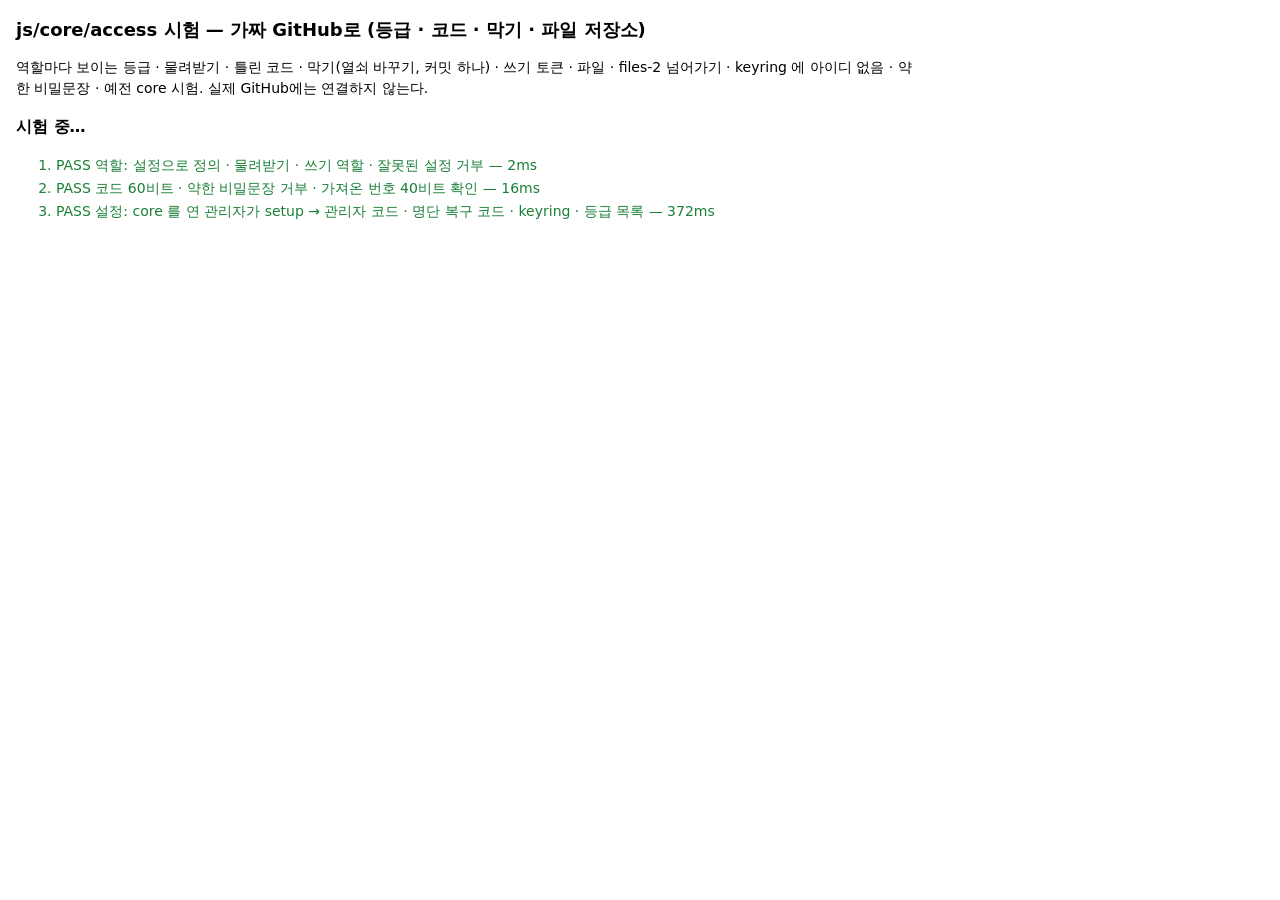
==== access-test.html @ 24479ba0 "등급별 보기 권한(access.js) + 한국어 화면 조각 + 시험 - access.js: 설정으로 정하는 역할(물려받기·쓰기 역할), 아이디+코드 로그인 하나(역할은 자리가 정함" ====
<!doctype html>
<html lang="ko">
<head>
  <meta charset="utf-8">
  <meta name="viewport" content="width=device-width, initial-scale=1">
  <meta name="robots" content="noindex, nofollow">
  <title>access 시험</title>
  <style>
    :root { color-scheme: light dark; --ok: #1a7f37; --bad: #cf222e; }
    body { font: 14px/1.5 system-ui, sans-serif; margin: 16px; max-width: 900px; background: Canvas; color: CanvasText; }
    h1 { font-size: 18px; }
    li { margin: 2px 0; }
    .ok { color: var(--ok); }
    .bad { color: var(--bad); font-weight: 600; }
    pre { white-space: pre-wrap; font-size: 12px; opacity: .8; }
    #summary { font-size: 16px; font-weight: 700; }
    #ui { margin-top: 24px; }
    iframe { width: 100%; height: 160px; border: 1px solid #8884; }
  </style>
</head>
<body>
  <h1>js/core/access 시험 — 가짜 GitHub로 (등급 · 코드 · 막기 · 파일 저장소)</h1>
  <p>역할마다 보이는 등급 · 물려받기 · 틀린 코드 · 막기(열쇠 바꾸기, 커밋 하나) · 쓰기 토큰 · 파일 · files-2 넘어가기 · keyring 에 아이디 없음 · 약한 비밀문장 · 예전 core 시험. 실제 GitHub에는 연결하지 않는다.</p>
  <p id="summary">시험 중…</p>
  <ol id="out"></ol>
  <pre id="log"></pre>
  <div id="ui"></div>
<script type="module">
import * as C from './js/core/crypto.js';
import { createCore } from './js/core/core.js';
import { FakeGitHub } from './js/core/fake-backend.js';
import * as A from './js/core/access.js';
import * as UI from './js/core/access-ui.js';

const out = document.getElementById('out');
const results = [];
function report(name, ok, detail = '') {
  results.push({ name, ok, detail });
  const li = document.createElement('li');
  li.className = ok ? 'ok' : 'bad';
  li.textContent = `${ok ? 'PASS' : 'FAIL'} ${name}${detail ? ' — ' + detail : ''}`;
  out.append(li);
}
function assert(cond, msg) { if (!cond) throw new Error(msg); }
const eq = (a, b, msg) => assert(JSON.stringify(a) === JSON.stringify(b), `${msg}: ${JSON.stringify(a)} ≠ ${JSON.stringify(b)}`);
async function rejects(p, code, msg) {
  try { await (typeof p === 'function' ? p() : p); } catch (e) { assert(!code || e.code === code, `${msg}: 오류 코드 ${e.code} (기대 ${code}) ${e.message}`); return e; }
  throw new Error(`${msg}: 오류가 나야 하는데 안 났어요`);
}
async function test(name, fn) {
  const t0 = performance.now();
  try { await fn(); report(name, true, `${Math.round(performance.now() - t0)}ms`); }
  catch (e) { console.error(e); report(name, false, e.message || String(e)); }
}

// ---------- 가짜 GitHub: 비공개 데이터 저장소 + 공개 사이트 저장소 (+ 파일 저장소는 쓰기 토큰이 만든다) ----------
const RUN = Date.now().toString(36);
const dbs = [];
const gh = new FakeGitHub({ owner: 'jayangchild', tokens: ['core-tok', 'pub-tok', 'pub-tok-2'], creators: ['pub-tok', 'pub-tok-2'] });
const dataRepo = gh.repo('jayangchild-data', { isPublic: false });
const site = gh.repo('jayangchild.github.io', { isPublic: true });
site.files.set('index.html', { sha: 'sha0', bytes: C.utf8('<!doctype html>') });
site.addCommit('init', ['index.html']);

const ROLES = [
  { id: 'public' },
  { id: 'parent', inherits: ['public'] },
  { id: 'teacher', inherits: ['parent'] },
  { id: 'officer', inherits: ['teacher'], write: true, labels: ['부장', '부감', '총무', '회계', '서기'] },
  { id: 'admin', inherits: ['officer'], write: true },
];
const CFG = { site: 'jayangchild', title: '자양교회 유년부', owner: 'jayangchild', repo: 'jayangchild.github.io', siteUrl: 'https://jayangchild.github.io/', roles: ROLES, files: { limit: 40000 } };
const CORE_PW = 'jayang-yunyeon-2026';

function device(tag) {
  const kvName = `ax-test-${RUN}-${tag}`;
  dbs.push(kvName);
  return A.createAccess(CFG, { reader: gh.reader(CFG.repo), backendFor: (token, r) => gh.client(token, r.repo), kvName });
}
function coreDevice(tag) {
  const dbName = `ax-core-${RUN}-${tag}`;
  dbs.push(dbName);
  return createCore({ dbName, backend: token => dataRepo.client(token), autoSync: false, siteUrl: CFG.siteUrl, user: tag });
}
const siteText = p => (site.files.get(p) ? C.unutf8(site.files.get(p).bytes) : '');
const siteJSON = p => JSON.parse(siteText(p));
const titles = list => list.map(x => x.data?.title).filter(Boolean).sort();

let CA; let AX; let admin; let adminCode; let recoveryCode;
const P = {}; // 사람: { id, code, person }
const pub = {}; // 올린 항목 id

// ---------- 1. 역할 ----------
await test('역할: 설정으로 정의 · 물려받기 · 쓰기 역할 · 잘못된 설정 거부', async () => {
  const R = A.defineRoles(ROLES);
  eq(R.closure('parent'), ['public', 'parent'], '학부모');
  eq(R.closure('officer'), ['public', 'parent', 'teacher', 'officer'], '임원');
  eq(R.tiersOf('admin'), ['parent', 'teacher', 'officer', 'admin'], '관리자 열쇠');
  eq(R.tiersOf('public'), [], '공개는 열쇠 없음');
  eq([R.canWrite('teacher'), R.canWrite('officer'), R.canWrite('admin')], [false, true, true], '쓰기');
  eq([R.adminId, R.name('teacher'), R.display('officer', ['총무'])], ['admin', '선생님', '임원 (총무)'], '이름');
  const D = A.defineRoles([{ id: 'public' }, { id: 'a' }, { id: 'b' }, { id: 'c', inherits: ['a', 'b'] }, { id: 'admin', inherits: ['c'] }]);
  eq(D.closure('c'), ['public', 'a', 'b', 'c'], '여러 역할 물려받기');
  eq(D.lost('c', 'a'), ['b', 'c'], '역할을 낮추면 잃는 등급');
  await rejects(() => A.defineRoles([{ id: 'public' }, { id: 'a', inherits: ['b'] }, { id: 'b', inherits: ['a'] }, { id: 'admin' }]), 'bad-roles', '돌고 도는 역할');
  await rejects(() => A.defineRoles([{ id: 'public' }, { id: 'a', inherits: ['zz'] }, { id: 'admin' }]), 'bad-roles', '없는 역할');
  await rejects(() => A.defineRoles([{ id: 'a' }, { id: 'admin' }]), 'bad-roles', 'public 없음');
});

// ---------- 2. 코드 · 비밀문장 ----------
await test('코드 60비트 · 약한 비밀문장 거부 · 가져온 번호 40비트 확인', async () => {
  const codes = new Set();
  for (let i = 0; i < 500; i++) {
    const c = A.newAccessCode();
    assert(/^[A-HJ-NP-Z2-9]{4}-[A-HJ-NP-Z2-9]{4}-[A-HJ-NP-Z2-9]{4}$/.test(c), `코드 모양 ${c}`);
    codes.add(c);
  }
  eq(codes.size, 500, '겹치지 않음');
  assert(A.ACCESS_CODE_BITS >= 60, '60비트 이상');
  eq(A.normAccessCode(' k7qx m2pa-9trd '), 'K7QXM2PA9TRD', '코드 정리');
  for (const w of ['20150304', '2015-03-04', '1234567890', '010-1234-5678', 'aaaaaaaaaaaa', 'password12', 'abcdefghijk', '짧은비밀', 'qwer1234!!']) {
    await rejects(() => A.checkPassphrase(w), 'weak-passphrase', `약한 비밀문장 "${w}"`);
  }
  await rejects(() => A.checkPassphrase('kimcheolsu-2015', { identifier: 'kimcheolsu' }), 'weak-passphrase', '아이디가 들어간 것');
  assert(A.checkPassphrase('blue-river-sings-7'), '좋은 비밀문장');
  assert(A.checkPassphrase('우리 아이 웃음소리 2026'), '한글 비밀문장');
  assert(A.codeBits('123456') < A.MIN_CODE_BITS, '6자리 번호는 약함');
  assert(A.codeBits('48213958271049582') >= A.MIN_CODE_BITS, '17자리 번호는 충분');
  eq(await A.lookupId('s', '010-1111 2222'), await A.lookupId('s', '01011112222'), '아이디 정리 후 같은 자리');
});

// ---------- 3. 처음 설정 ----------
await test('설정: core 를 연 관리자가 setup → 관리자 코드 · 명단 복구 코드 · keyring · 등급 목록', async () => {
  CA = coreDevice('admin');
  await CA.setup('core-tok', CORE_PW);
  AX = device('admin');
  await rejects(() => AX.setup(coreDevice('locked'), { token: 'pub-tok', identifier: 'x' }), 'vault-locked', '닫힌 core');
  const r = await AX.setup(CA, { token: 'pub-tok', name: '이관리', identifier: 'yunyeon-admin' });
  admin = r.admin;
  adminCode = r.code;
  recoveryCode = r.recoveryCode;
  assert(/^[A-Z2-9-]{14}$/.test(adminCode), `관리자 코드 ${adminCode}`);
  eq([AX.me().role, AX.me().isAdmin, AX.me().canWrite], ['admin', true, true], '관리자로 들어와 있음');
  assert(site.files.has('keyring.json'), 'keyring.json');
  for (const t of ['parent', 'teacher', 'officer', 'admin']) eq(siteJSON(`access/${t}/index.json`).kv, 1, `${t} 목록 열쇠 판 1`);
  const vaultText = JSON.stringify([...CA.collection('accessPeople').list(), ...CA.collection('accessSys').list()]);
  assert(!vaultText.includes('이관리') && !vaultText.includes('yunyeon-admin') && !vaultText.includes('pub-tok'), '비공개 저장소 안에서도 명단은 관리자 열쇠로 한 번 더 잠김');
  await rejects(() => device('again').setup(CA, { token: 'pub-tok', identifier: 'x' }), 'already-setup', '두 번 설정 안 됨');
});

// ---------- 4. 사람 추가 · 등급마다 올리기 ----------
await test('사람 추가(코드 생성·안내문) · 등급마다 올리기 · 같은 아이디 거부', async () => {
  const add = async (key, o) => {
    const r = await admin.addPerson(o);
    P[key] = { id: r.person.id, code: r.code, ident: o.identifier, name: o.name };
    assert(r.invitation.includes(r.code) && r.invitation.includes(o.identifier) && r.invitation.includes('다른 사람에게 보내지'), '안내문');
    return r;
  };
  await add('p1', { name: '김학부모', identifier: '010-1111-2222', role: 'parent' });
  await add('p2', { name: '이학부모', identifier: 'lee-family-parent', role: 'parent' });
  await add('t1', { name: '박선생님', identifier: 'park-teacher-01', role: 'teacher' });
  const o1 = await add('o1', { name: '최총무님', identifier: 'choi-officer-01', role: 'officer', labels: ['총무'] });
  eq(o1.person.roleLabel, '임원 (총무)', '직분 표시');
  await add('o2', { name: '정서기님', identifier: 'jung-officer-02', role: 'officer', labels: ['서기'] });
  await rejects(() => admin.addPerson({ name: '또김', identifier: '01011112222', role: 'parent' }), 'duplicate', '같은 아이디');
  await rejects(() => admin.addPerson({ name: '약한번호', identifier: 'cust-1', role: 'parent', code: '123456' }), 'weak-code', '가져온 약한 번호');
  await rejects(() => admin.addPerson({ name: 'x', identifier: 'x1', role: 'officer', labels: ['목사'] }), 'bad-label', '없는 직분');
  eq((await admin.people()).length, 6, '명단 6명');
  pub.public = (await AX.publish({ tier: 'public', data: { title: '공개 소식' } })).id;
  pub.parent = (await AX.publish({ tier: 'parent', data: { title: '학부모 사진첩' } })).id;
  pub.teacher = (await AX.publish({ tier: 'teacher', data: { title: '선생님 명단' } })).id;
  pub.officer = (await AX.publish({ tier: 'officer', data: { title: '임원회의 자료' } })).id;
  pub.admin = (await AX.publish({ tier: 'admin', data: { title: '관리자 백업' } })).id;
  assert(siteText('access/public/index.json').includes('공개 소식'), '공개는 평문');
  for (const t of ['parent', 'teacher', 'officer', 'admin']) assert(!/사진첩|명단|임원회의|백업/.test(siteText(`access/${t}/index.json`)), `${t} 목록은 암호문`);
});

// ---------- 5. keyring ----------
await test('keyring.json 에 아이디·이름·역할·직분·토큰이 평문으로 없음', async () => {
  const ring = siteText('keyring.json');
  const words = [];
  for (const p of Object.values(P)) words.push(p.ident, A.normIdentifier(p.ident), p.name);
  words.push('yunyeon-admin', 'yunyeonadmin', '이관리', 'parent', 'teacher', 'officer', '총무', '서기', 'pub-tok', '"role"', '"name"');
  for (const w of words) assert(!ring.includes(w), `keyring 에 "${w}"`);
  const j = JSON.parse(ring);
  eq(Object.keys(j.slots).length, 6, '자리 6개');
  for (const [lid, s] of Object.entries(j.slots)) {
    assert(/^[0-9a-f]{64}$/.test(lid), '자리 이름은 해시');
    eq(Object.keys(s).sort(), ['at', 'b', 'i', 's', 't', 'w'], '자리 모양');
    eq(s.i, 600000, 'PBKDF2 60만 회');
  }
});

// ---------- 6. 역할마다 보이는 등급 ----------
const DEV = {};
await test('역할마다 정확히 자기 등급만 보임 (물려받기 포함)', async () => {
  const expect = {
    p1: { tiers: ['public', 'parent'], titles: ['공개 소식', '학부모 사진첩'] },
    t1: { tiers: ['public', 'parent', 'teacher'], titles: ['공개 소식', '선생님 명단', '학부모 사진첩'] },
    o1: { tiers: ['public', 'parent', 'teacher', 'officer'], titles: ['공개 소식', '선생님 명단', '임원회의 자료', '학부모 사진첩'] },
  };
  for (const [k, ex] of Object.entries(expect)) {
    DEV[k] = device(k);
    const r = await DEV[k].login(P[k].ident, P[k].code);
    eq(r.tiers, ex.tiers, `${k} 등급`);
    eq(Object.keys(r.bundle.keys), ex.tiers.filter(t => t !== 'public'), `${k} 꾸러미 열쇠`);
    eq(titles(await DEV[k].listAll()), ex.titles.slice().sort(), `${k} 보이는 글`);
    for (const t of ['parent', 'teacher', 'officer', 'admin'].filter(t => !ex.tiers.includes(t))) await rejects(() => DEV[k].list(t), 'no-access', `${k} 가 ${t}`);
  }
  eq(titles(await AX.listAll()), ['공개 소식', '관리자 백업', '선생님 명단', '임원회의 자료', '학부모 사진첩'], '관리자는 전부');
  const anon = device('anon');
  eq(titles(await anon.list('public')), ['공개 소식'], '로그인 없이 공개');
  await rejects(() => anon.list('parent'), 'locked', '로그인 없이 학부모');
  eq(DEV.p1.me().role, 'parent', '역할은 자리가 정함 (고르지 않음)');
});

await test('틀린 코드 · 없는 아이디 → 실패, 대소문자·띄어쓰기·- 는 상관없음', async () => {
  const d = device('wrong');
  await rejects(() => d.login(P.p1.ident, P.p2.code), 'bad-login', '남의 코드');
  await rejects(() => d.login(P.p1.ident, 'AAAA-BBBB-CCCC'), 'bad-login', '틀린 코드');
  await rejects(() => d.login('nobody-here', P.p1.code), 'bad-login', '없는 아이디');
  await rejects(() => d.login('', ''), 'bad-login', '빈칸');
  eq(d.me(), null, '들어가지 않음');
  const r = await d.login('010 1111 2222', P.p1.code.toLowerCase().replace(/-/g, ' '));
  eq(r.role, 'parent', '정리해서 맞음');
});

await test('쓰기 역할 꾸러미에만 토큰, 읽기 역할 꾸러미에는 절대 없음', async () => {
  eq([DEV.o1.me().bundle.token, DEV.o1.me().canWrite], ['pub-tok', true], '임원');
  eq(AX.me().bundle.token, 'pub-tok', '관리자');
  for (const k of ['p1', 't1']) {
    const b = DEV[k].me().bundle;
    assert(!('token' in b) && !JSON.stringify(b).includes('pub-tok') && !b.am && !b.vault, `${k} 꾸러미에 토큰·관리자 열쇠 없음`);
  }
  assert(!DEV.o1.me().bundle.am && !DEV.o1.me().bundle.vault, '임원 꾸러미에 관리자 열쇠·데이터 열쇠 없음');
  await rejects(() => DEV.p1.publish({ tier: 'parent', data: { title: 'x' } }), 'read-only', '학부모는 못 올림');
  await rejects(() => DEV.t1.unpublish(pub.parent, 'parent'), 'read-only', '선생님은 휴지통 못 씀');
});

await test('임원이 올리기 · 자기보다 높은 등급은 못 올림 · 휴지통/되살리기', async () => {
  const { id } = await DEV.o1.publish({ tier: 'teacher', data: { title: '달란트 표' } });
  pub.talent = id;
  assert(titles(await DEV.t1.list('teacher')).includes('달란트 표'), '선생님이 봄');
  assert(!titles(await DEV.p1.listAll()).includes('달란트 표'), '학부모는 못 봄');
  await rejects(() => DEV.o1.publish({ tier: 'admin', data: { title: 'x' } }), 'no-access', '임원이 관리자 등급');
  await DEV.o1.unpublish(id, 'teacher');
  assert(!titles(await DEV.t1.list('teacher')).includes('달란트 표'), '휴지통');
  eq(titles(await DEV.t1.list('teacher', { deleted: true })), ['달란트 표'], '휴지통에 있음');
  await DEV.o1.restore(id, 'teacher');
  assert(titles(await DEV.t1.list('teacher')).includes('달란트 표'), '되살림');
});

// ---------- 7. 파일 ----------
const rnd = n => { const u = new Uint8Array(n); for (let i = 0; i < n; i += 65536) crypto.getRandomValues(u.subarray(i, Math.min(n, i + 65536))); return u; };
const blobBytes = async b => new Uint8Array(await b.arrayBuffer());
const sameBytes = (a, b) => a.length === b.length && a.every((x, i) => x === b[i]);
let f1; let f1bytes; let f1sha;
await test('파일 왕복: 암호화해 공개 파일 저장소(-files-1)에, 다른 사람이 받아 풀기', async () => {
  f1bytes = rnd(30000);
  f1 = await DEV.o1.publishFile(new Blob([f1bytes], { type: 'application/octet-stream' }), { tier: 'parent', name: '수련회 사진.bin', data: { title: '수련회 사진' } });
  eq(f1.repo, 'jayangchild-files-1', '첫 파일 저장소');
  eq(gh.created, ['jayangchild-files-1'], '쓰기 토큰이 저장소를 만듦');
  const stored = gh.repo(f1.repo).files.get(f1.path);
  f1sha = stored.sha;
  eq(stored.bytes.length, 30000 + 28, '암호문 크기 (iv + tag)');
  assert(!sameBytes(stored.bytes.subarray(12, 76), f1bytes.subarray(0, 64)), '평문이 아님');
  const got = await DEV.p1.file(f1.id, 'parent');
  assert(sameBytes(await blobBytes(got), f1bytes), '학부모가 받은 내용이 같음');
  const it = (await DEV.t1.list('parent')).find(x => x.id === f1.id);
  eq([it.file.name, it.file.size, it.data.title], ['수련회 사진.bin', 30000, '수련회 사진'], '파일 정보는 암호화되어 있다가 풀림');
  assert(!siteText('access/parent/index.json').includes('수련회'), '목록에 파일 이름 평문 없음');
  // 공개 파일
  const pf = await AX.publishFile(new Blob([C.utf8('공개 안내문')], { type: 'text/plain' }), { tier: 'public', name: '안내.txt' });
  const anon = device('anon2');
  eq(C.unutf8(await blobBytes(await anon.file(pf.id, 'public'))), '공개 안내문', '공개 파일은 로그인 없이');
});

await test('파일 저장소가 한도를 넘으면 -files-2 를 만들어 이어서 올림', async () => {
  const b2 = rnd(30000);
  const f2 = await DEV.o1.publishFile(new Blob([b2]), { tier: 'teacher', name: '두번째.bin' });
  eq(f2.repo, 'jayangchild-files-2', '두 번째 저장소');
  eq(gh.created, ['jayangchild-files-1', 'jayangchild-files-2'], '만든 저장소');
  const man = siteJSON('access/files.json');
  eq(man.repos.map(r => r.name), ['jayangchild-files-1', 'jayangchild-files-2'], '파일 저장소 목록');
  assert(man.repos[0].bytes > 30000 && man.repos[1].bytes === 30028, `쓴 크기 ${JSON.stringify(man.repos)}`);
  assert(sameBytes(await blobBytes(await DEV.t1.file(f2.id, 'teacher')), b2), '두 번째 저장소 파일도 받음');
  assert(sameBytes(await blobBytes(await DEV.t1.file(f1.id, 'parent')), f1bytes), '첫 저장소 파일도 그대로');
});

// ---------- 8. 막기 ----------
await test('막기: 커밋 하나 · 막힌 사람의 예전 꾸러미로 새 글을 못 풂 · 남은 사람은 그대로 로그인', async () => {
  const p2 = device('p2');
  await p2.login(P.p2.ident, P.p2.code);
  const oldKey = p2.me().bundle.keys.parent;
  eq(oldKey.kv, 1, '막기 전 열쇠 판 1');
  const p2lid = p2.me().bundle.session.lid;
  const before = site.commitLog.length;
  const r = await admin.revoke(P.p2.id);
  eq(site.commitLog.length, before + 1, '공개 저장소 커밋 하나');
  const c = site.commitLog.at(-1);
  assert(c.paths.includes('keyring.json') && c.paths.includes('access/parent/index.json'), `한 커밋에 keyring + 목록: ${c.paths}`);
  eq([r.rotated, r.tokenExposed], [['parent'], false], '바뀐 등급');
  assert(!siteJSON('keyring.json').slots[p2lid], '자리 지워짐');
  eq((await admin.people()).find(p => p.id === P.p2.id).status, 'revoked', '명단에는 "막음"으로 남음');
  // 새 글
  const nid = (await AX.publish({ tier: 'parent', data: { title: '막은 뒤 새 소식' } })).id;
  const idx = siteJSON('access/parent/index.json');
  eq([idx.kv, idx.items[nid].kv, idx.items[pub.parent].kv], [2, 2, 2], '목록·새 글·예전 글 모두 새 열쇠(판 2)로');
  const K = await C.importDEK(C.unb64(oldKey.k));
  await rejects(() => C.decryptText(K, idx.items[nid].k, `item:parent:${nid}`), undefined, '예전 열쇠로 새 글의 항목 열쇠를 못 풂');
  await rejects(() => p2.list('parent'), 'revoked', '막힌 사람 기기: 새 꾸러미를 못 받음');
  eq(p2.me(), null, '막힌 기기는 로그아웃됨');
  await rejects(() => device('p2b').login(P.p2.ident, P.p2.code), 'bad-login', '예전 코드로 로그인 안 됨');
  // 남은 사람: 예전 코드로 새 기기에서 로그인 + 새 글 · 예전 파일
  for (const k of ['p1', 't1', 'o1']) {
    const d = device(`${k}-after`);
    await d.login(P[k].ident, P[k].code);
    eq(d.me().bundle.keys.parent.kv, 2, `${k} 새 열쇠`);
    assert(titles(await d.list('parent')).includes('막은 뒤 새 소식'), `${k} 새 글 봄`);
  }
  // 이미 들어와 있던 기기(예전 꾸러미)는 저절로 새 꾸러미를 받음
  assert(titles(await DEV.p1.list('parent')).includes('막은 뒤 새 소식'), '열려 있던 학부모 기기도 새 글 봄');
  assert(sameBytes(await blobBytes(await DEV.p1.file(f1.id, 'parent')), f1bytes), '예전 파일도 열림');
  eq(gh.repo(f1.repo).files.get(f1.path).sha, f1sha, '파일 암호문은 다시 올리지 않음 (항목 열쇠만 다시 감쌈)');
  // 예전 꾸러미를 가진 임원 기기가 올려도 예전 열쇠로 감싸지 않음
  const { id: oid } = await DEV.o1.publish({ tier: 'parent', data: { title: '임원이 올린 새 글' } });
  eq(siteJSON('access/parent/index.json').items[oid].kv, 2, '임원 기기가 새 꾸러미를 받아 새 열쇠로 올림');
});

await test('쓰기 역할을 막으면 토큰이 노출됐다고 알림 → 토큰 바꾸기 → 남은 쓰기 역할은 새 토큰', async () => {
  const r = await admin.revoke(P.o2.id);
  eq([r.tokenExposed, r.rotated], [true, ['parent', 'teacher', 'officer']], '토큰 노출 · 바뀐 등급');
  await admin.setToken('pub-tok-2');
  gh.tokens.delete('pub-tok'); // 예전 토큰을 GitHub 에서 지움
  await DEV.o1.refresh();
  eq(DEV.o1.me().bundle.token, 'pub-tok-2', '임원 꾸러미에 새 토큰');
  await DEV.o1.publish({ tier: 'officer', data: { title: '새 토큰으로 올림' } });
  assert(titles(await AX.list('officer')).includes('새 토큰으로 올림'), '관리자도 새 토큰 (자기 꾸러미가 바뀜)');
});

await test('코드 새로 발급 · 역할 바꾸기 (낮추면 그 등급 열쇠도 바꿈)', async () => {
  const before = site.commitLog.length;
  const r = await admin.resetCode(P.p1.id);
  eq(site.commitLog.length, before + 1, '커밋 하나');
  await rejects(() => device('p1x').login(P.p1.ident, P.p1.code), 'bad-login', '예전 코드');
  P.p1.code = r.code;
  eq((await device('p1y').login(P.p1.ident, r.code)).role, 'parent', '새 코드');
  await rejects(() => DEV.p1.refresh(), 'revoked', '예전 코드로 열린 기기는 새 코드로 다시 로그인해야 함');
  const c = await admin.changeRole(P.t1.id, 'parent');
  eq(c.rotated, ['teacher'], '선생님 열쇠 바뀜');
  await rejects(() => DEV.t1.list('teacher'), 'no-access', '열려 있던 기기도 선생님 글 못 봄');
  const d = device('t1-parent');
  eq((await d.login(P.t1.ident, P.t1.code)).tiers, ['public', 'parent'], '같은 코드, 낮아진 등급');
  await admin.changeRole(P.t1.id, 'teacher');
  eq((await device('t1-back').login(P.t1.ident, P.t1.code)).tiers, ['public', 'parent', 'teacher'], '다시 올림');
});

// ---------- 9. 비밀문장 ----------
await test('내 코드를 비밀문장으로: 약한 것 거부 · 쓰기 역할은 바로 · 읽기 역할은 관리자 요청 · 관리자 작업 뒤에도 유지', async () => {
  await rejects(() => DEV.o1.changeSecret(P.o1.code, '20150304'), 'weak-passphrase', '생일');
  await rejects(() => DEV.o1.changeSecret(P.o1.code, '1234'), 'weak-passphrase', 'PIN');
  await rejects(() => DEV.o1.changeSecret('WRNG-CODE-XXXX', 'blue-river-sings-7'), 'bad-login', '지금 코드가 틀림');
  eq(await DEV.o1.changeSecret(P.o1.code, 'blue-river-sings-7'), { done: true }, '임원은 바로');
  await rejects(() => device('o1x').login(P.o1.ident, P.o1.code), 'bad-login', '예전 코드');
  eq((await device('o1y').login(P.o1.ident, 'blue-river-sings-7')).role, 'officer', '비밀문장으로');
  const p1 = device('p1-pass');
  await p1.login(P.p1.ident, P.p1.code);
  const { request } = await p1.changeSecret(P.p1.code, '우리 아이 웃음소리 2026');
  assert(/^ACX1\./.test(request) && !request.includes('웃음'), '요청 글자에 비밀문장 없음');
  const bad = request.slice(0, 40) + (request[40] === 'A' ? 'B' : 'A') + request.slice(41);
  await rejects(() => admin.applySecretChange(bad), 'bad-request', '고친 요청');
  await admin.applySecretChange(request);
  eq((await device('p1-pass2').login(P.p1.ident, '우리 아이 웃음소리 2026')).role, 'parent', '학부모 비밀문장');
  eq((await admin.people()).find(p => p.id === P.p1.id).secret, 'passphrase', '명단 표시');
  await admin.addPerson({ name: '새선생님', identifier: 'new-teacher-03', role: 'teacher' }); // 관리자 작업 (keyring 다시 씀)
  eq((await device('o1z').login(P.o1.ident, 'blue-river-sings-7')).role, 'officer', '관리자 작업 뒤에도 비밀문장 유지');
});

// ---------- 10. 관리자: 같은 로그인으로 데이터 저장소 열기 · 복구 ----------
await test('관리자: 새 기기에서 아이디+코드 하나로 로그인 → 데이터 저장소(core)까지 열림', async () => {
  await CA.sync();
  const core2 = coreDevice('admin2');
  const ax2 = device('admin2');
  const r = await ax2.login('yunyeon-admin', adminCode);
  eq([r.role, r.isAdmin], ['admin', true], '관리자');
  await rejects(() => DEV.o1.openAdmin(core2), 'not-admin', '임원은 관리자 아님');
  const a2 = await ax2.openAdmin(core2);
  eq(core2.status().open, true, 'core 열림 (사이트 비밀번호 없이)');
  assert((await a2.people()).some(p => p.name === '최총무님'), '명단 보임');
});

await test('관리자 코드를 잃었을 때: 명단 복구 코드 → 새 코드', async () => {
  const ax3 = device('admin3');
  await rejects(() => ax3.recoverAdmin(CA, 'AAAA-BBBB-CCCC-DDDD-EEEE-FFFF'), 'bad-code', '틀린 복구 코드');
  const a3 = await ax3.recoverAdmin(CA, recoveryCode);
  const me = (await a3.people()).find(p => p.role === 'admin');
  const r = await a3.resetCode(me.id);
  await rejects(() => device('admin4').login('yunyeon-admin', adminCode), 'bad-login', '예전 관리자 코드');
  adminCode = r.code;
  eq((await device('admin5').login('yunyeon-admin', r.code)).role, 'admin', '새 관리자 코드');
});

await test('끝까지 keyring·목록에 평문 없음', async () => {
  const all = [...site.files.entries()].filter(([p]) => p !== 'access/public/index.json').map(([, f]) => C.unutf8(f.bytes)).join('\n');
  for (const w of ['김학부모', '이학부모', '박선생님', '최총무님', '010-1111-2222', 'choi-officer-01', '학부모 사진첩', '임원회의', 'pub-tok', 'blue-river', '웃음소리']) assert(!all.includes(w), `공개 저장소에 "${w}"`);
  for (const [name, r] of gh.repos) if (name.includes('-files-')) for (const [, f] of r.files) assert(!C.unutf8(f.bytes).includes('수련회'), '파일 저장소 평문 없음');
});

// ---------- 11. UI 키트 ----------
await test('UI: 로그인 카드(아이디+코드, 역할 고르기 없음) · 안내문 · 막기 확인 글 · 사람 명단', async () => {
  const ui = document.getElementById('ui');
  const d = device('ui');
  let got;
  const done = new Promise(res => { got = res; });
  const card = UI.loginCard({ access: d, onLogin: got });
  ui.append(card);
  assert(!card.querySelector('select') && card.querySelectorAll('input:not([type=checkbox])').length === 2, '입력은 아이디·코드 둘뿐');
  card.querySelector('[name=identifier]').value = P.t1.ident;
  card.querySelector('[name=code]').value = 'WRNG-WRNG-WRNG';
  card.requestSubmit();
  await new Promise(r => setTimeout(r, 1500));
  assert(card.querySelector('.ax-err').textContent.includes('맞지 않아요'), '틀리면 한국어 안내');
  card.querySelector('[name=code]').value = P.t1.code;
  card.requestSubmit();
  const res = await Promise.race([done, new Promise((_, rej) => setTimeout(() => rej(new Error('로그인 안 됨')), 10000))]);
  eq([res.role, res.roleName], ['teacher', '선생님'], '로그인 결과 { role, labels, bundle }');
  assert(Array.isArray(res.labels) && res.bundle, 'labels · bundle');
  const msg = UI.revokeMessage({ name: '이학부모', canWrite: false });
  assert(msg.includes('앞으로 올리는 새 내용은') && msg.includes('이미 내려받') && msg.includes('남아 있을 수 있어요') && msg.includes('남은 분들은'), '막기 글이 쉬운 말로');
  assert(UI.revokeMessage({ name: '정서기님', canWrite: true }).includes('토큰'), '쓰기 역할은 토큰 안내');
  const inv = UI.invitationCard({ title: '자양교회 유년부', siteUrl: CFG.siteUrl, name: '김학부모', identifier: '010-1111-2222', code: 'K7QX-M2PA-9TRD', roleLabel: '학부모' });
  ui.append(inv);
  assert(inv.querySelector('textarea').value.includes('K7QX-M2PA-9TRD') && [...inv.querySelectorAll('button')].map(b => b.textContent).join() === '안내문 복사,카드 인쇄', '안내문 · 복사 · 인쇄');
  const p = UI.confirmRevoke({ name: '이학부모' });
  const dlg = document.querySelector('dialog.ax-dialog');
  assert(dlg?.open && dlg.textContent.includes('이미 내려받'), '막기 확인 창');
  [...dlg.querySelectorAll('button')].find(b => b.textContent === '취소').click();
  eq(await p, false, '취소');
  const table = UI.peopleTable({ admin, access: AX });
  ui.append(table);
  await table.ready;
  const rows = table.querySelectorAll('tbody tr');
  eq(rows.length, (await admin.people()).length, '명단 줄 수');
  assert(table.textContent.includes('임원') && table.textContent.includes('막음') && table.textContent.includes('마지막 접속'), '역할 · 막음 · 접속 기록 없음 안내');
  assert([...table.querySelectorAll('option')].some(o => o.textContent === '임원 · 총무'), '직분 고르기');
});

// ---------- 12. 예전 core 시험 ----------
await test('예전 core 시험(core-test.html) 모두 통과', async () => {
  const fr = document.createElement('iframe');
  fr.src = 'core-test.html';
  document.body.append(fr);
  const t0 = Date.now();
  let s = '';
  while (Date.now() - t0 < 180000) {
    await new Promise(r => setTimeout(r, 300));
    s = fr.contentDocument?.body?.dataset?.done || '';
    if (s) break;
  }
  assert(/^PASS (\d+)\/\1$/.test(s), `core 시험: ${s || '시간 초과'}`);
  report.core = s;
  results.coreSummary = s;
  document.getElementById('log').textContent += `core-test: ${s}\n`;
});

// ---------- 끝 ----------
await AX.logout();
for (const n of dbs) indexedDB.deleteDatabase(n);
const fails = results.filter(r => !r.ok);
const summary = `${fails.length ? 'FAIL' : 'PASS'} ${results.length - fails.length}/${results.length}`;
document.getElementById('summary').textContent = summary;
document.getElementById('summary').className = fails.length ? 'bad' : 'ok';
document.title = `access 시험 ${summary}`;
document.body.dataset.done = summary;
document.getElementById('log').textContent += `공개 저장소 커밋 ${site.commitLog.length}개, 파일 ${site.files.size}개\n` + [...site.files.keys()].join('\n');
if (new URLSearchParams(location.search).has('report')) {
  fetch('/__report', { method: 'POST', body: JSON.stringify({ summary, results }) }).catch(() => {});
}
</script>
</body>
</html>
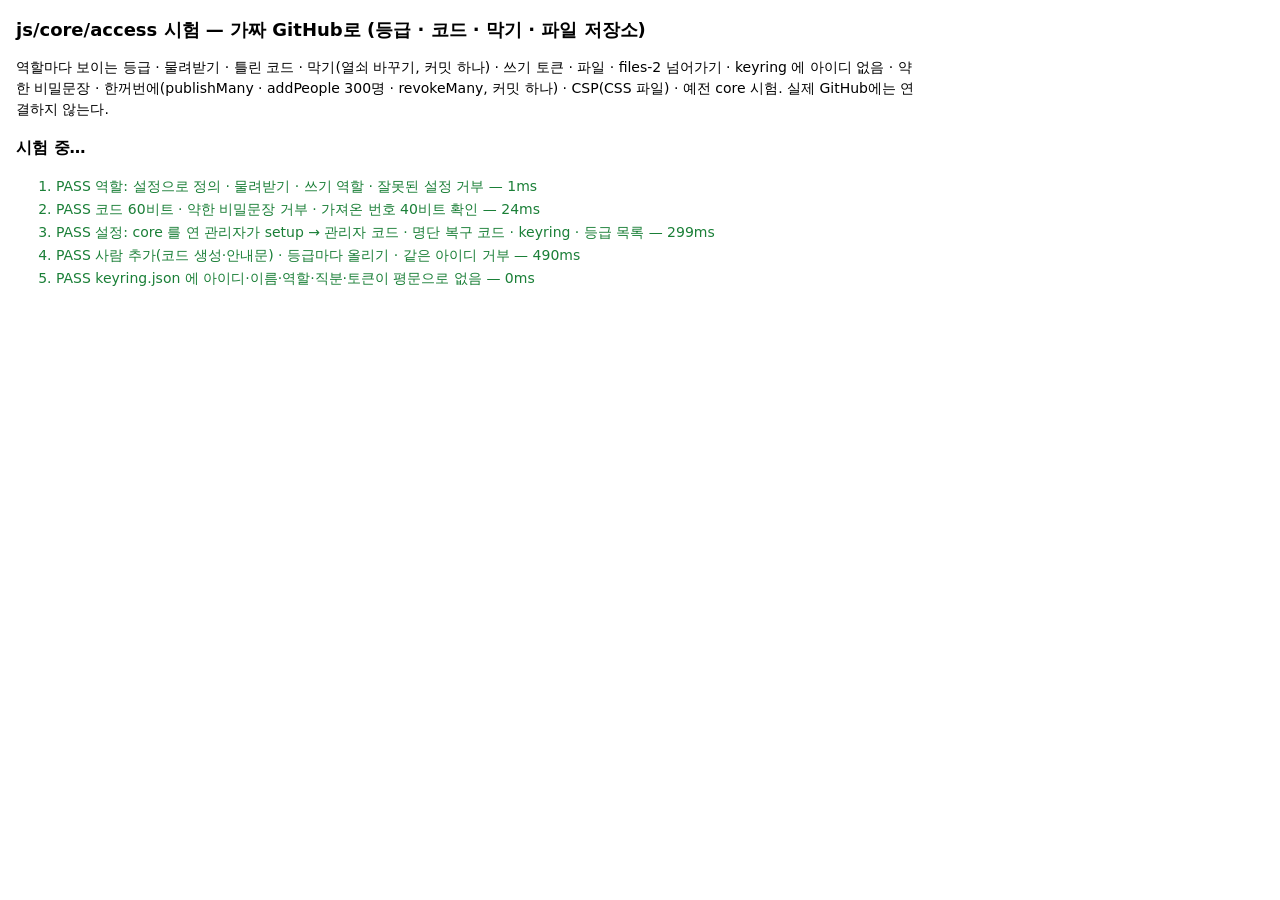
==== commit 8704b11f: "access: publishMany · addPeople · revokeMany (커밋 하나), UI 모양을 access-ui.css 로 - publishMany(items): 여" ====
--- a/access-test.html
+++ b/access-test.html
@@ -20,7 +20,7 @@
 </head>
 <body>
   <h1>js/core/access 시험 — 가짜 GitHub로 (등급 · 코드 · 막기 · 파일 저장소)</h1>
-  <p>역할마다 보이는 등급 · 물려받기 · 틀린 코드 · 막기(열쇠 바꾸기, 커밋 하나) · 쓰기 토큰 · 파일 · files-2 넘어가기 · keyring 에 아이디 없음 · 약한 비밀문장 · 예전 core 시험. 실제 GitHub에는 연결하지 않는다.</p>
+  <p>역할마다 보이는 등급 · 물려받기 · 틀린 코드 · 막기(열쇠 바꾸기, 커밋 하나) · 쓰기 토큰 · 파일 · files-2 넘어가기 · keyring 에 아이디 없음 · 약한 비밀문장 · 한꺼번에(publishMany · addPeople 300명 · revokeMany, 커밋 하나) · CSP(CSS 파일) · 예전 core 시험. 실제 GitHub에는 연결하지 않는다.</p>
   <p id="summary">시험 중…</p>
   <ol id="out"></ol>
   <pre id="log"></pre>
@@ -376,6 +376,145 @@
   eq((await device('o1z').login(P.o1.ident, 'blue-river-sings-7')).role, 'officer', '관리자 작업 뒤에도 비밀문장 유지');
 });
 
+// ---------- 9b. 한꺼번에: publishMany · addPeople · revokeMany ----------
+await test('publishMany: 여러 등급에 여러 글 + 휴지통 → 커밋 하나 · 409 면 다시 읽고 합쳐서 · 읽기 역할·높은 등급 거부', async () => {
+  DEV.p1b = device('p1-bulk');
+  await DEV.p1b.login(P.p1.ident, '우리 아이 웃음소리 2026');
+  DEV.t1b = device('t1-bulk0');
+  await DEV.t1b.login(P.t1.ident, P.t1.code);
+  const before = site.commitLog.length;
+  const items = [
+    ...[1, 2, 3].map(i => ({ tier: 'public', data: { title: `묶음 공개 ${i}` } })),
+    ...[1, 2, 3, 4, 5].map(i => ({ tier: 'parent', data: { title: `묶음 학부모 ${i}` } })),
+    ...[1, 2, 3, 4].map(i => ({ tier: 'teacher', id: `bulk-t${i}`, data: { title: `묶음 선생님 ${i}` } })),
+    { tier: 'teacher', id: pub.talent, trash: true },
+    { tier: 'teacher', id: 'no-such-item', trash: true },
+  ];
+  const r = await AX.publishMany(items);
+  eq(site.commitLog.length, before + 1, '공개 저장소 커밋 하나');
+  eq(site.commitLog.at(-1).paths.slice().sort(), ['access/parent/index.json', 'access/public/index.json', 'access/teacher/index.json'], '등급마다 목록 파일 하나');
+  eq(r.length, items.length, '결과 수');
+  eq(r.slice(8, 12).map(x => x.id), ['bulk-t1', 'bulk-t2', 'bulk-t3', 'bulk-t4'], '정한 id 그대로');
+  eq(r.slice(-2).map(x => [x.trash, x.done]), [[true, true], [true, false]], '휴지통 · 없는 것은 done:false');
+  eq(titles(await DEV.p1b.list('parent')).filter(t => t.startsWith('묶음')), [1, 2, 3, 4, 5].map(i => `묶음 학부모 ${i}`), '학부모가 봄');
+  const tt = titles(await DEV.t1b.list('teacher'));
+  assert(tt.includes('묶음 선생님 4') && !tt.includes('달란트 표'), '선생님 글 · 휴지통으로 간 것은 빠짐');
+  assert(!titles(await DEV.p1b.listAll()).some(t => t.startsWith('묶음 선생님')), '학부모는 선생님 글 못 봄');
+  // 고치기 + 되살리기 + 동시에 누가 먼저 올림(409) → 다시 읽고 합침
+  const c0 = site.conflicts;
+  site.beforeCommit = async () => { await DEV.o1.publish({ tier: 'teacher', data: { title: '그사이 임원 글' } }); };
+  await AX.publishMany([{ tier: 'teacher', id: 'bulk-t1', data: { title: '묶음 선생님 1 고침' } }, { tier: 'teacher', id: pub.talent, restore: true }]);
+  assert(site.conflicts > c0, '409 가 났음');
+  const t2 = titles(await DEV.t1b.list('teacher'));
+  assert(t2.includes('그사이 임원 글') && t2.includes('묶음 선생님 1 고침') && t2.includes('달란트 표') && !t2.includes('묶음 선생님 1'), `다른 사람 글을 덮어쓰지 않고 합침: ${t2}`);
+  await rejects(() => DEV.p1b.publishMany([{ tier: 'parent', data: {} }]), 'read-only', '학부모는 못 올림');
+  await rejects(() => DEV.o1.publishMany([{ tier: 'parent', data: {} }, { tier: 'admin', data: {} }]), 'no-access', '임원이 관리자 등급');
+  await rejects(() => AX.publishMany([{ tier: 'parent', id: 'x1', data: {} }, { tier: 'parent', id: 'x1', data: {} }]), 'bad-id', '같은 항목 두 번');
+  await rejects(() => AX.publishMany([{ tier: 'parent', id: f1.id, data: {} }]), 'bad-id', '파일 항목');
+  eq(await AX.publishMany([]), [], '빈 목록은 아무것도 안 함');
+});
+
+await test('addPeople: 여러 줄 → 커밋 하나, 잘못된 줄은 error 로 돌려주고 나머지는 넣음 · atomic · revokeMany', async () => {
+  const n0 = (await admin.people()).length;
+  const before = site.commitLog.length;
+  const rows = [
+    { name: '묶음학부모', identifier: 'bulk-parent-01', role: 'parent' },
+    { name: '또김', identifier: '010 1111 2222', role: 'parent' }, // 이미 있는 아이디
+    { name: '약한번호', identifier: 'cust-weak', role: 'parent', code: '123456' }, // 40비트 미만
+    { name: '묶음선생님', identifier: 'bulk-teacher-01', role: 'teacher', code: 'Q8ZK-T4NW-77PA-XM3R' }, // 가져온 번호
+    { name: '겹침', identifier: 'BULK-PARENT-01', role: 'parent' }, // 같은 묶음 안에서 겹침
+    { name: '없는역할', identifier: 'bulk-x', role: 'nobody' },
+  ];
+  const r = await admin.addPeople(rows);
+  eq(site.commitLog.length, before + 1, '공개 저장소 커밋 하나');
+  eq(r.map(x => x.error?.code || 'ok'), ['ok', 'duplicate', 'weak-code', 'ok', 'duplicate', 'bad-role'], '줄마다 결과');
+  eq((await admin.people()).length, n0 + 2, '두 명만 들어감');
+  assert(r[0].invitation.includes(r[0].code) && /^[A-Z2-9]{4}-[A-Z2-9]{4}-[A-Z2-9]{4}$/.test(r[0].code), '자동 코드 + 안내문');
+  eq([r[3].code, r[3].weak, r[3].person.roleLabel], ['Q8ZK-T4NW-77PA-XM3R', false, '선생님'], '가져온 번호');
+  eq((await device('bulk-p').login('bulk-parent-01', r[0].code)).role, 'parent', '새 학부모 로그인');
+  eq((await device('bulk-t').login('bulk-teacher-01', 'q8zk t4nw 77pa xm3r')).tiers, ['public', 'parent', 'teacher'], '새 선생님 로그인');
+  // atomic: 하나라도 틀리면 아무것도 넣지 않음
+  const c1 = site.commitLog.length;
+  await rejects(() => admin.addPeople([{ name: '좋음', identifier: 'bulk-ok-2', role: 'parent' }, rows[2]], { atomic: true }), 'weak-code', 'atomic');
+  eq([site.commitLog.length, (await admin.people()).length], [c1, n0 + 2], 'atomic 은 아무것도 안 넣음');
+  // revokeMany: 두 사람을 한 번에 막기 → 열쇠는 등급마다 한 번, 커밋 하나
+  const kv0 = siteJSON('access/parent/index.json').kv;
+  const c2 = site.commitLog.length;
+  const v = await admin.revokeMany([r[0].person.id, r[3].person.id]);
+  eq(site.commitLog.length, c2 + 1, '막기 커밋 하나');
+  eq([v.rotated, v.tokenExposed, v.people.map(p => p.status)], [['parent', 'teacher'], false, ['revoked', 'revoked']], '바뀐 등급 · 상태');
+  eq(siteJSON('access/parent/index.json').kv, kv0 + 1, '학부모 열쇠 판은 한 번만 올라감');
+  await rejects(() => device('bulk-p2').login('bulk-parent-01', r[0].code), 'bad-login', '막힌 학부모');
+  eq((await device('t1-bulk').login(P.t1.ident, P.t1.code)).role, 'teacher', '남은 선생님은 그대로');
+  assert(titles(await DEV.p1b.list('parent')).includes('묶음 학부모 1'), '열려 있던 학부모 기기도 새 열쇠로 봄');
+  eq((await admin.revokeMany([r[0].person.id])).rotated, [], '이미 막은 사람은 그대로 (열쇠 안 바꿈)');
+  await rejects(() => admin.revokeMany(['nobody']), 'not-found', '없는 사람');
+});
+
+await test('큰 묶음: 300명 addPeople · 300개 publishMany · 100명 revokeMany → 각각 공개 저장소 커밋 하나, API 요청 수는 사람 수와 상관없음', async () => {
+  // 따로 만든 사이트 (PBKDF2 를 줄여서 빨리). 진짜 GitHubBackend 의 요청 수로 센다: commit = 커밋 읽기 1 + 파일마다 blob 1 + tree·commit·ref 3
+  const g2 = new FakeGitHub({ owner: 'bulk', tokens: ['core2', 'pub2'], creators: ['pub2'] });
+  const data2 = g2.repo('bulk-data', { isPublic: false });
+  const site2 = g2.repo('bulk.github.io', { isPublic: true });
+  site2.files.set('index.html', { sha: 'sha0', bytes: C.utf8('<!doctype html>') });
+  site2.addCommit('init', ['index.html']);
+  let calls = 0;
+  const COST = { head: () => 1, get: () => 1, put: () => 1, commit: files => 4 + files.length, createRepo: () => 2, check: () => 1, tree: () => 1 };
+  const counted = c => new Proxy(c, { get: (t, k) => (typeof t[k] === 'function' && COST[k] ? (...a) => { calls += COST[k](...a); return t[k](...a); } : t[k]) });
+  const CFG2 = { ...CFG, site: 'bulk', owner: 'bulk', repo: 'bulk.github.io', siteUrl: 'https://bulk.github.io/', iter: 2000 };
+  const mk = tag => { const kvName = `ax-test-${RUN}-${tag}`; dbs.push(kvName); return A.createAccess(CFG2, { reader: g2.reader(CFG2.repo), backendFor: (token, r) => counted(g2.client(token, r.repo)), kvName }); };
+  const coreName = `ax-core-${RUN}-bulk`;
+  dbs.push(coreName);
+  const core2 = createCore({ dbName: coreName, backend: token => data2.client(token), autoSync: false, siteUrl: CFG2.siteUrl, user: 'bulk' });
+  await core2.setup('core2', CORE_PW);
+  const ax = mk('bulk-admin');
+  const { admin: ad } = await ax.setup(core2, { token: 'pub2', name: '묶음관리', identifier: 'bulk-admin' });
+  await core2.sync();
+  const N = 300;
+  const rows = Array.from({ length: N }, (_, i) => ({ name: `고객${i + 1}`, identifier: `CUST-${String(i + 1).padStart(5, '0')}`, role: i % 3 ? 'parent' : 'teacher', code: `48213958271${String(i).padStart(6, '0')}` }));
+  rows.push({ name: '겹침', identifier: 'cust-00001', role: 'parent' });
+  const c0 = site2.commitLog.length;
+  const d0 = data2.commitLog.length;
+  calls = 0;
+  let prog = 0;
+  const t0 = performance.now();
+  const r = await ad.addPeople(rows, { onProgress: d => { prog = d; } });
+  const ms = Math.round(performance.now() - t0);
+  const siteCalls = calls;
+  eq(site2.commitLog.length, c0 + 1, `${N}명 → 공개 저장소 커밋 하나`);
+  eq([r.filter(x => x.person).length, r.at(-1).error?.code, prog], [N, 'duplicate', N], '300명 들어감, 겹친 줄은 error, 진행 표시');
+  eq(Object.keys(JSON.parse(C.unutf8(site2.files.get('keyring.json').bytes)).slots).length, N + 1, 'keyring 자리 301개');
+  assert(siteCalls <= 20, `공개 저장소 API 요청 ${siteCalls}번 (사람 수와 상관없이 20번 이하)`);
+  const log0 = data2.log.length;
+  await core2.sync();
+  const dataCommits = data2.commitLog.length - d0;
+  const dataCalls = data2.log.length - log0;
+  assert(dataCommits >= 1 && dataCommits <= 17, `데이터 저장소 커밋 ${dataCommits}개 (조각 16개 + state 이하)`);
+  for (const i of [0, 149, 299]) eq((await mk(`bulk-${i}`).login(rows[i].identifier, rows[i].code)).role, rows[i].role, `${i + 1}번째 로그인`);
+  // 300개 글을 두 등급에 → 커밋 하나
+  const c1 = site2.commitLog.length;
+  calls = 0;
+  const items = Array.from({ length: N }, (_, i) => ({ tier: i % 2 ? 'parent' : 'teacher', id: `seed-${i}`, data: { title: `가져온 글 ${i}` } }));
+  await ax.publishMany(items);
+  const pubCalls = calls;
+  eq(site2.commitLog.length, c1 + 1, `${N}개 글 → 커밋 하나`);
+  assert(pubCalls <= 12, `publishMany API 요청 ${pubCalls}번`);
+  const reader = mk('bulk-reader');
+  await reader.login(rows[0].identifier, rows[0].code); // 선생님
+  eq((await reader.list('parent')).length + (await reader.list('teacher')).length, N, '300개 모두 열림');
+  // 100명 막기 → 커밋 하나
+  const c2 = site2.commitLog.length;
+  calls = 0;
+  const v = await ad.revokeMany(r.slice(0, 100).map(x => x.person.id));
+  eq(site2.commitLog.length, c2 + 1, '100명 막기 → 커밋 하나');
+  eq(v.rotated, ['parent', 'teacher'], '등급마다 한 번만 바꿈');
+  eq(JSON.parse(C.unutf8(site2.files.get('access/parent/index.json').bytes)).kv, 2, '열쇠 판 2 (100번 바뀌지 않음)');
+  await rejects(() => mk('bulk-gone').login(rows[5].identifier, rows[5].code), 'bad-login', '막힌 고객');
+  eq((await mk('bulk-stay').login(rows[200].identifier, rows[200].code)).role, rows[200].role, '남은 고객');
+  document.getElementById('log').textContent += `큰 묶음: ${N}명 addPeople ${ms}ms (PBKDF2 ${CFG2.iter}회) · 공개 저장소 API ${siteCalls}번 · 데이터 저장소 커밋 ${dataCommits}개(요청 ${dataCalls}번) · publishMany ${N}개 API ${pubCalls}번 · revokeMany 100명 API ${calls}번\n`;
+  await ax.logout();
+});
+
 // ---------- 10. 관리자: 같은 로그인으로 데이터 저장소 열기 · 복구 ----------
 await test('관리자: 새 기기에서 아이디+코드 하나로 로그인 → 데이터 저장소(core)까지 열림', async () => {
   await CA.sync();
@@ -439,6 +578,12 @@
   const table = UI.peopleTable({ admin, access: AX });
   ui.append(table);
   await table.ready;
+  // 엄격한 CSP(style-src 'self'): <style> 도 style="" 도 넣지 않고 access-ui.css 를 link 로
+  assert(!document.querySelector('style#ax-style') && !ui.querySelector('[style]'), '안에 넣은 style 없음');
+  const link = document.querySelector('link[data-ax-style]');
+  assert(link && link.href === UI.CSS_URL && /\/js\/core\/access-ui\.css$/.test(link.href), 'access-ui.css 를 link 로');
+  if (!link.sheet) await new Promise(res => { link.addEventListener('load', res); setTimeout(res, 3000); });
+  eq([getComputedStyle(card).borderRadius, getComputedStyle(table.querySelector('.ax-card')).maxWidth], ['14px', 'none'], 'CSS 파일의 모양이 먹음');
   const rows = table.querySelectorAll('tbody tr');
   eq(rows.length, (await admin.people()).length, '명단 줄 수');
   assert(table.textContent.includes('임원') && table.textContent.includes('막음') && table.textContent.includes('마지막 접속'), '역할 · 막음 · 접속 기록 없음 안내');
